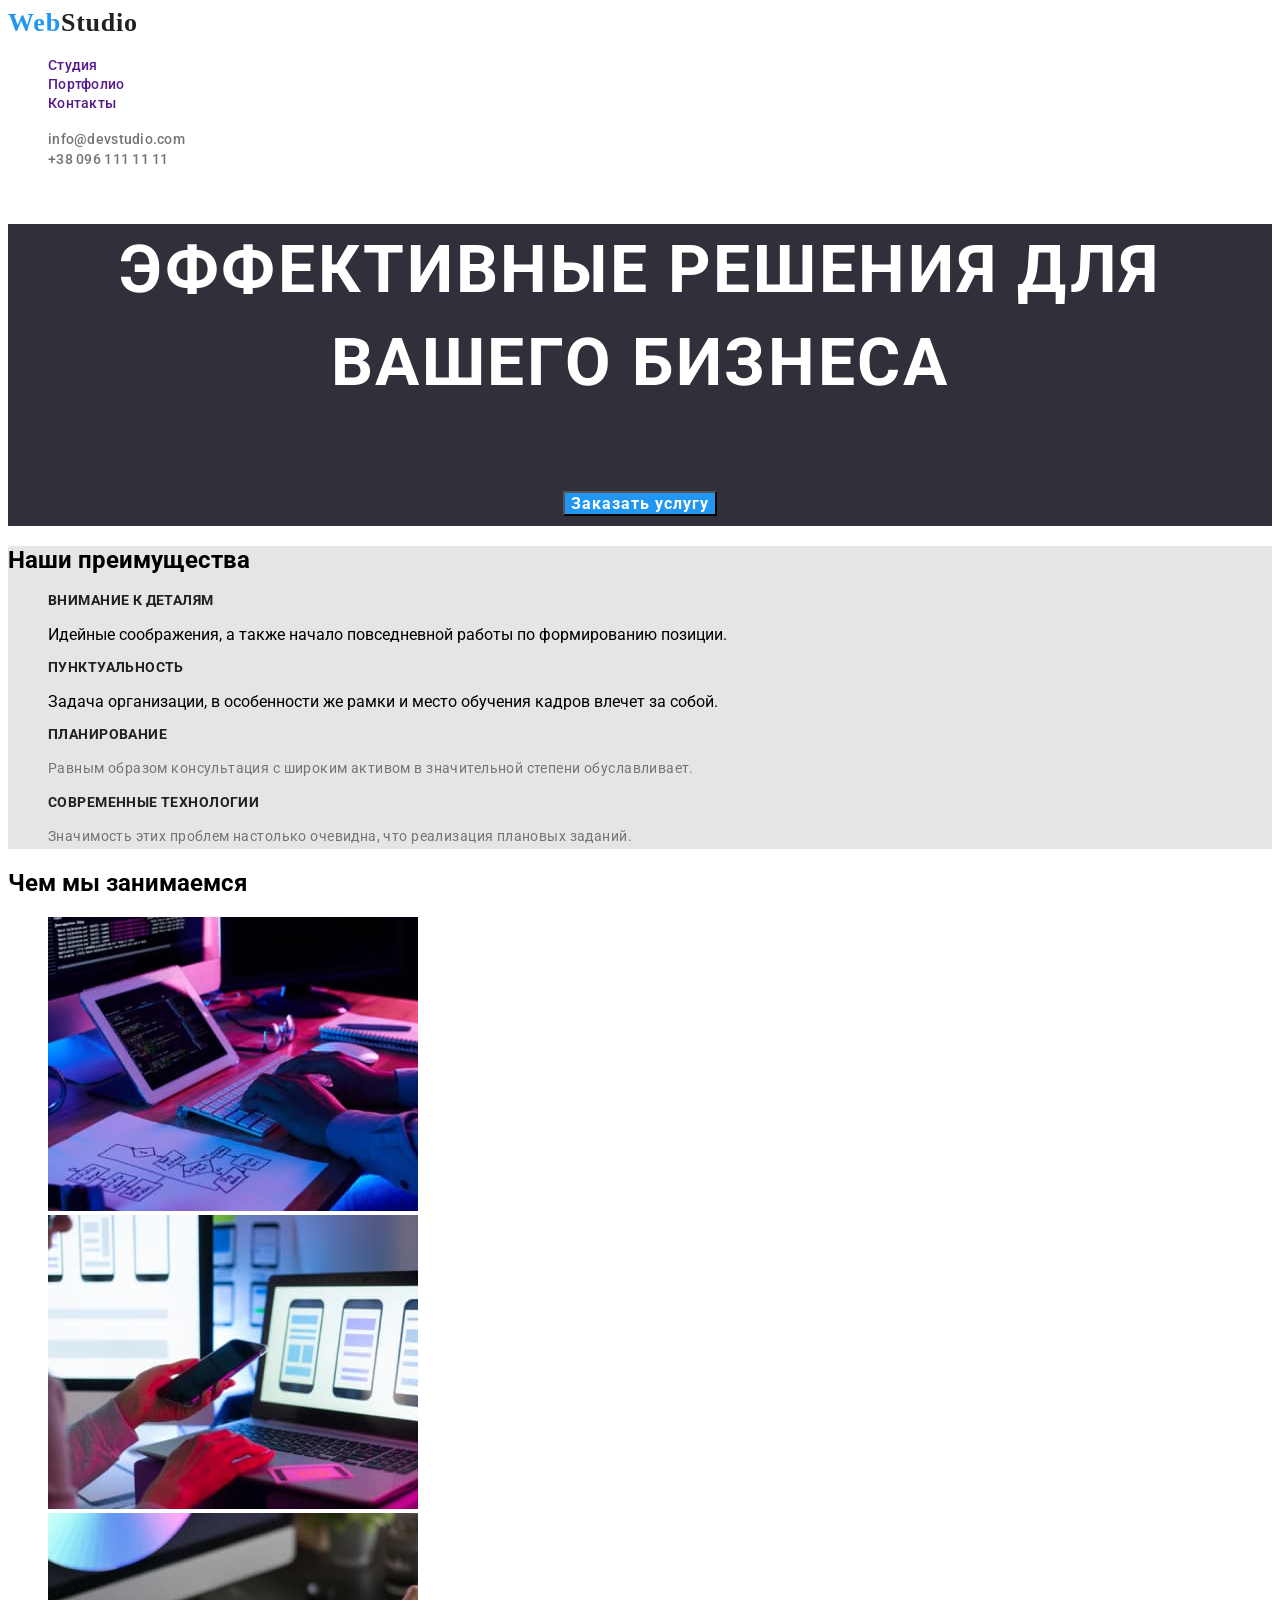
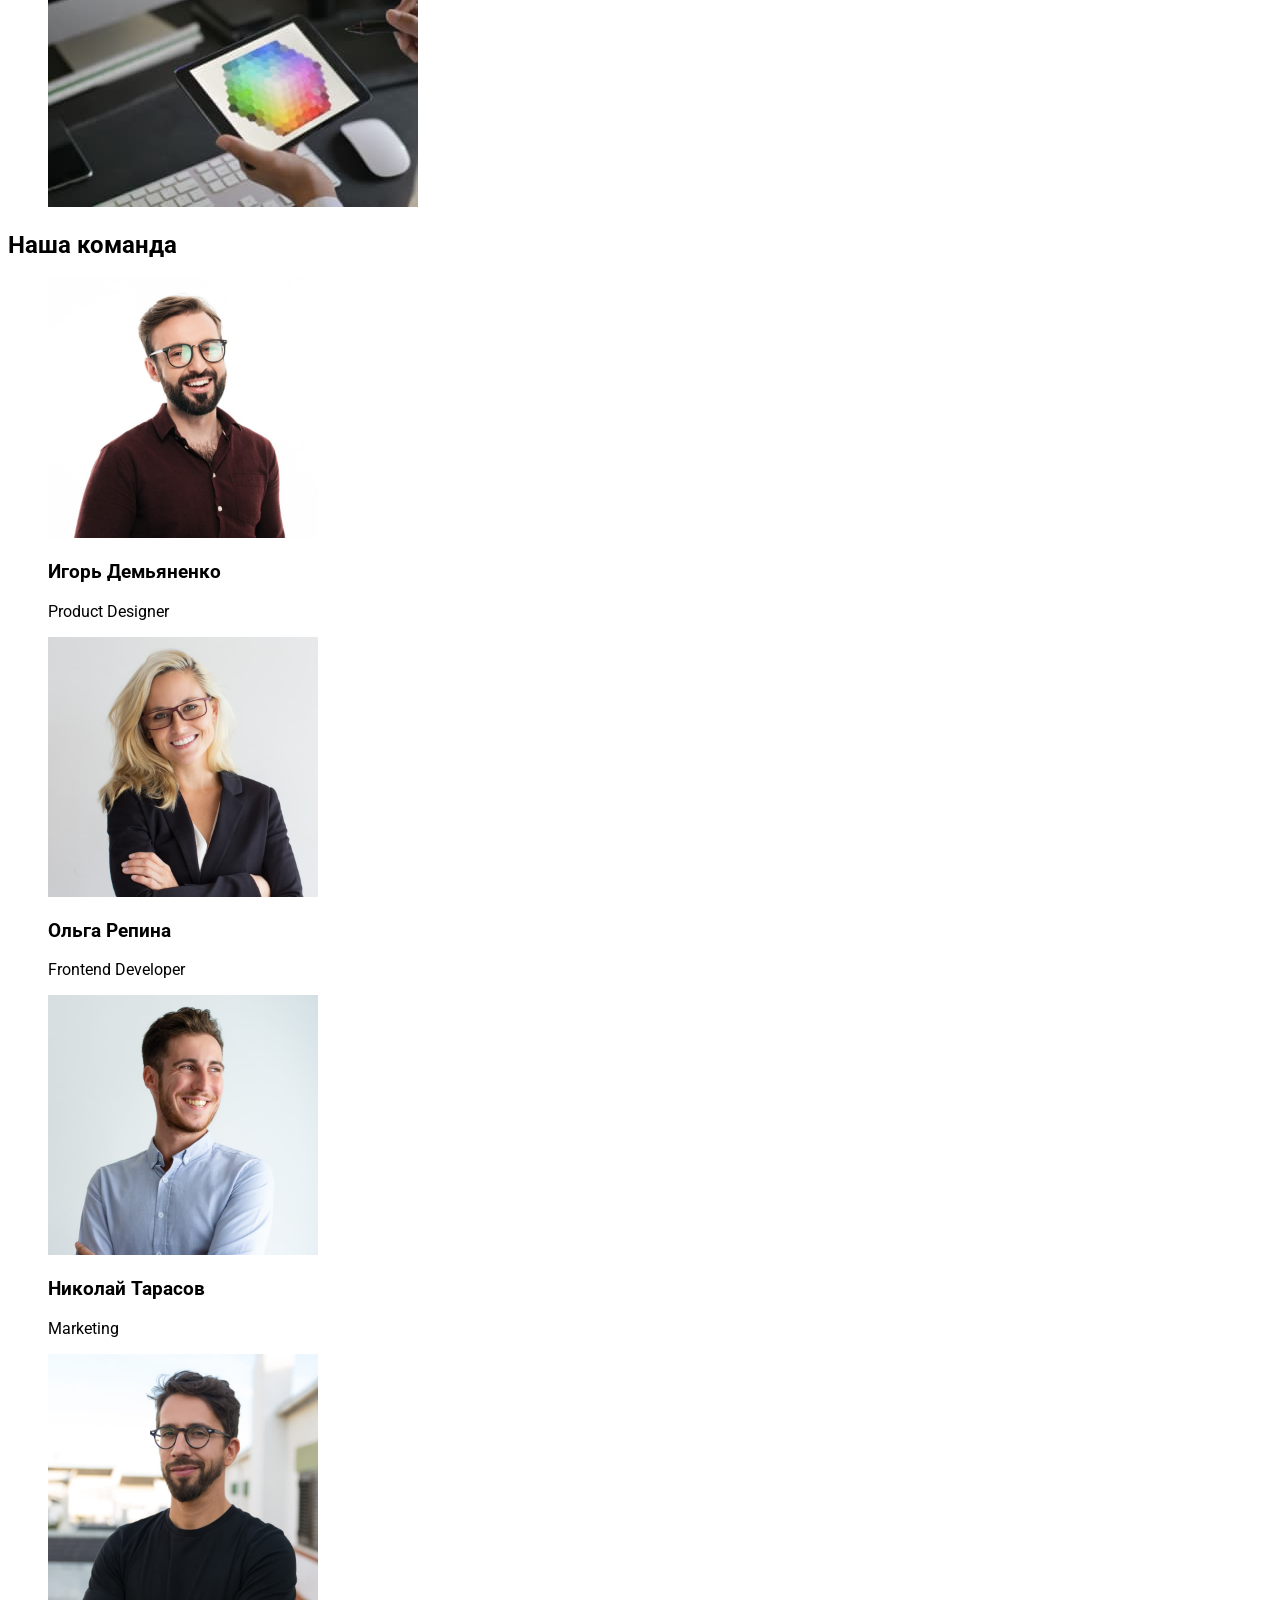
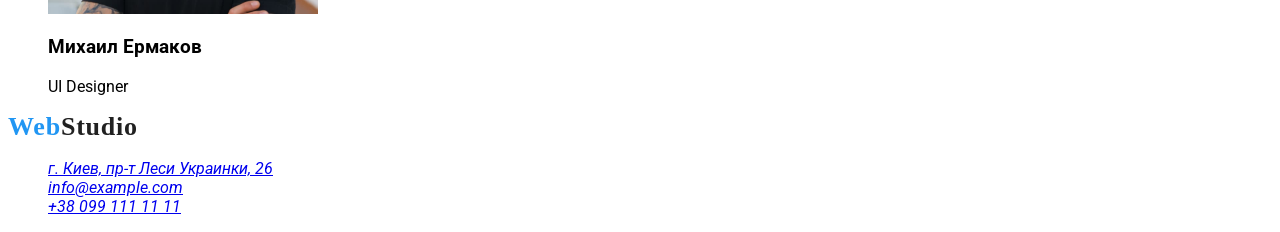
==== index.html @ 720c8f57 "html" ====
<!DOCTYPE html>
<html lang="ru">
  <head>
    <link rel="preconnect" href="https://fonts.googleapis.com">
    <link rel="preconnect" href="https://fonts.gstatic.com" crossorigin>
    <link href="https://fonts.googleapis.com/css2?family=Roboto:wght@400;500;700;900&display=swap" rel="stylesheet">
    <meta charset="UTF-8" />
    <meta http-equiv="X-UA-Compatible" content="IE=edge" />
    <meta name="viewport" content="width=device-width, initial-scale=1.0" />
    <title>Web Studio</title>
    <link
      rel="stylesheet"
      href="./css/styles.css
    "
    />
  </head>
  <body>
    <header class="header">
      <nav class="header-navigation">
        <a href="./index.html" class="logo link">Web<span class="studio">Studio </span></a>
        <ul class="header-list list">
          <li class="header-item"><a href="" class="header-link link">Студия</a></li>
          <li class="header-item"><a href="" class="header-link link">Портфолио</a></li>
          <li class="header-item"><a href="" class="header-link link">Контакты</a></li>
        </ul>
      </nav>
      <ul class="header-contact list">
        <li class="header-contact item"><a href="mailto:info@devstudio.com" class="hrader-contact link">info@devstudio.com</a></li>
        <li class="header-contact item"><a href="tel:+380961111111" class="hrader-contact link">+38 096 111 11 11</a></li>
      </ul>
    </header>
    <main>
      <!-- Герой -->
      <section class="hero ">
        <h1 class="hero-title">Эффективные решения для вашего бизнеса</h1>
        <button class="hero-btn" type="button">Заказать услугу</button>
      </section>
      <!-- Наші преваги -->
      <section class="feature">
        <h2 class="feature-title">Наши преимущества </h2>
        <ul class="feature list">
          <li class="feature-item link">
            <h3 class="feature-top-title">Внимание к деталям</h3>
            </p class="feature-text">
              Идейные соображения, а также начало повседневной работы по
              формированию позиции.
            </p>
          </li>
          <li class="feature-item link">
            <h3 class="feature-top-title">Пунктуальность</h3>
            </p class="feature-text">Задача организации, в особенности же рамки и место обучения кадров
            влечет за собой.</p>
          </li>
          <li class="feature-item link">
            <h3 class="feature-top-title">Планирование</h3>
            <p class="feature-text" >Равным образом консультация с широким активом в значительной степени
            обуславливает.</p>
          </li>
          <li class="feature-item link">
            <h3 class="feature-top-title">Современные технологии</h3>
            <p class="feature-text"> Значимость этих проблем настолько очевидна, что реализация плановых
            заданий.</p>
          </li>
        </ul>
      </section>
      <!-- Про нас -->
      <section class="about">
        <h2 class="about-title">Чем мы занимаемся</h2>
        <ul class="about-list list">
          <li class="about-item link">
            <img src="./img/img1.jpg" alt="photo1" width="370" height="294" />
          </li>
          <li class="about-item link">
            <img src="./img/img2.jpg" alt="photo2" width="370" height="294" />
          </li>
          <li class="about-item link">
            <img src="./img/img3.jpg" alt="photo3" width="370" height="294" />
          </li>
        </ul>
      </section>
      <!-- Наша команда -->
      <section class="team">
        <h2 class="team-title">Наша команда</h2>
        <ul class="team-list list">
          <li class="team-item link">
            <img class="team img" src="./img/Igor.jpg" alt="Игорь" width="270" height="260" />
            <h3 class="team-top-title" >Игорь Демьяненко</h3>
            <p class="team-text" lang="en">Product Designer</p>
          </li>
          <li class="team-item link">
            <img class="team img" src="./img/olga.jpg" alt="Ольга" width="270" height="260" />
            <h3 class="team-top-title" >Ольга Репина</h3>
            <p class="team-text" lang="en">Frontend Developer</p>
          </li>
          <li class="team-item link">
            <img class="team img" src="./img/nick.jpg" alt="Николай " width="270" height="260" />
            <h3 class="team-top-title" >Николай Тарасов</h3>
            <p class="team-text" lang="en">Marketing</p>
          </li>
          <li class="team-item link">
            <img class="team img" src="./img/michal.jpg" alt="Михаил" width="270" height="260" />
            <h3 class="team-top-title" >Михаил Ермаков</h3>
            <p class="team-text" lang="en">UI Designer</p>
          </li>
        </ul>
      </section>
    </main>
    <footer class="footer">
      <a href="" class="logo link">Web<span class="studio">Studio </span> </a>
      <address class="footer-address">
        <ul class="footer-address list">
          <li class="footer-address-item link">
            <a class="footer-link"
              href="https://goo.gl/maps/RfcwsnExLFUihrQw7"
              target="_blank"
              rel=" noopener noindex nofollow"
              >г. Киев, пр-т Леси Украинки, 26</a
            >
          </li>
          <li class="footer-address-item link"><a class="footer-link" href="mailto:info@example.com">info@example.com</a></li>
          <li class="footer-address-item link"><a class="footer-link" href="tel:+380991111111">+38 099 111 11 11</a></li>
        </ul>
      </address>
    </footer>
  </body>
</html>
---- css/styles.css ----
/* колір основного тексту #212121 */
/* колір другорядного тексту #757575 */
/* колір mail tel footer rgba(255, 255, 255, 0.6); */
/* заголовок hero та adress footer  #FFFFFF */
/* фон hero та footer #2F303A */
/* основний фон #E5E5E5 */
/* фон наша команда #F5F4FA */
/* акцент #2196F3 */

:root {
  --accent-color: #2196f3;
  --title-text-color: #212121;
  --primary-text-color: #757575;
  --text-footer-contact: rgba(255, 255, 255, 0.6);
  --background-hero-address: #2f303a;
  --backgraund-main: #e5e5e5;
  --backgraund-team: #f5f4fa;
}
body {
  font-family: "Roboto", Ubuntu, sans-serif;
}

.list {
  list-style: none;
}

.link {
  text-decoration: none;
}
.logo {
  font-family: "Raleway";
  font-style: normal;
  font-weight: 700;
  font-size: 26px;
  line-height: 1.19;
  letter-spacing: 0.03em;
  color: var(--accent-color);
}
.studio {
  color: var(--title-text-color);
}

.header-link {
  font-weight: 500;
  font-size: 14px;
  line-height: 1.3;
  letter-spacing: 0.02em;
  background-color: #ffffff;
}

.hrader-contact {
  font-weight: 500;
  font-size: 14px;
  line-height: 1.4;
  letter-spacing: 0.02em;
  color: var(--primary-text-color);
}
.header-link:hover,
:focus {
  color: var(--accent-color);
}
.hrader-contact :hover,
:focus {
  color: var(--accent-color);
}
.hero {
  font-weight: 900;
  font-size: 44px;
  line-height: 1.4;
  text-align: center;
  letter-spacing: 0.06em;
  text-transform: uppercase;

  color: #ffffff;
  background-color: var(--background-hero-address);
}

.hero-btn {
  background-color: var(--accent-color);
  font-family: inherit;
  font-weight: 700;
  font-size: 16px;
  ine-height: 1.9;
  align-items: center;
  text-align: center;
  letter-spacing: 0.06em;

  color: #ffffff;
}
.feature {
  background-color: var(--backgraund-main);
}
.feature-top-title {
  font-weight: 700;
  font-size: 14px;
  line-height: 1.14;
  letter-spacing: 0.03em;
  text-transform: uppercase;

  color: var(--title-text-color);
}
.feature-text {
  font-weight: 400;
  font-size: 14px;
  line-height: 1.7;
  letter-spacing: 0.03em;

  color: var(--primary-text-color);
}
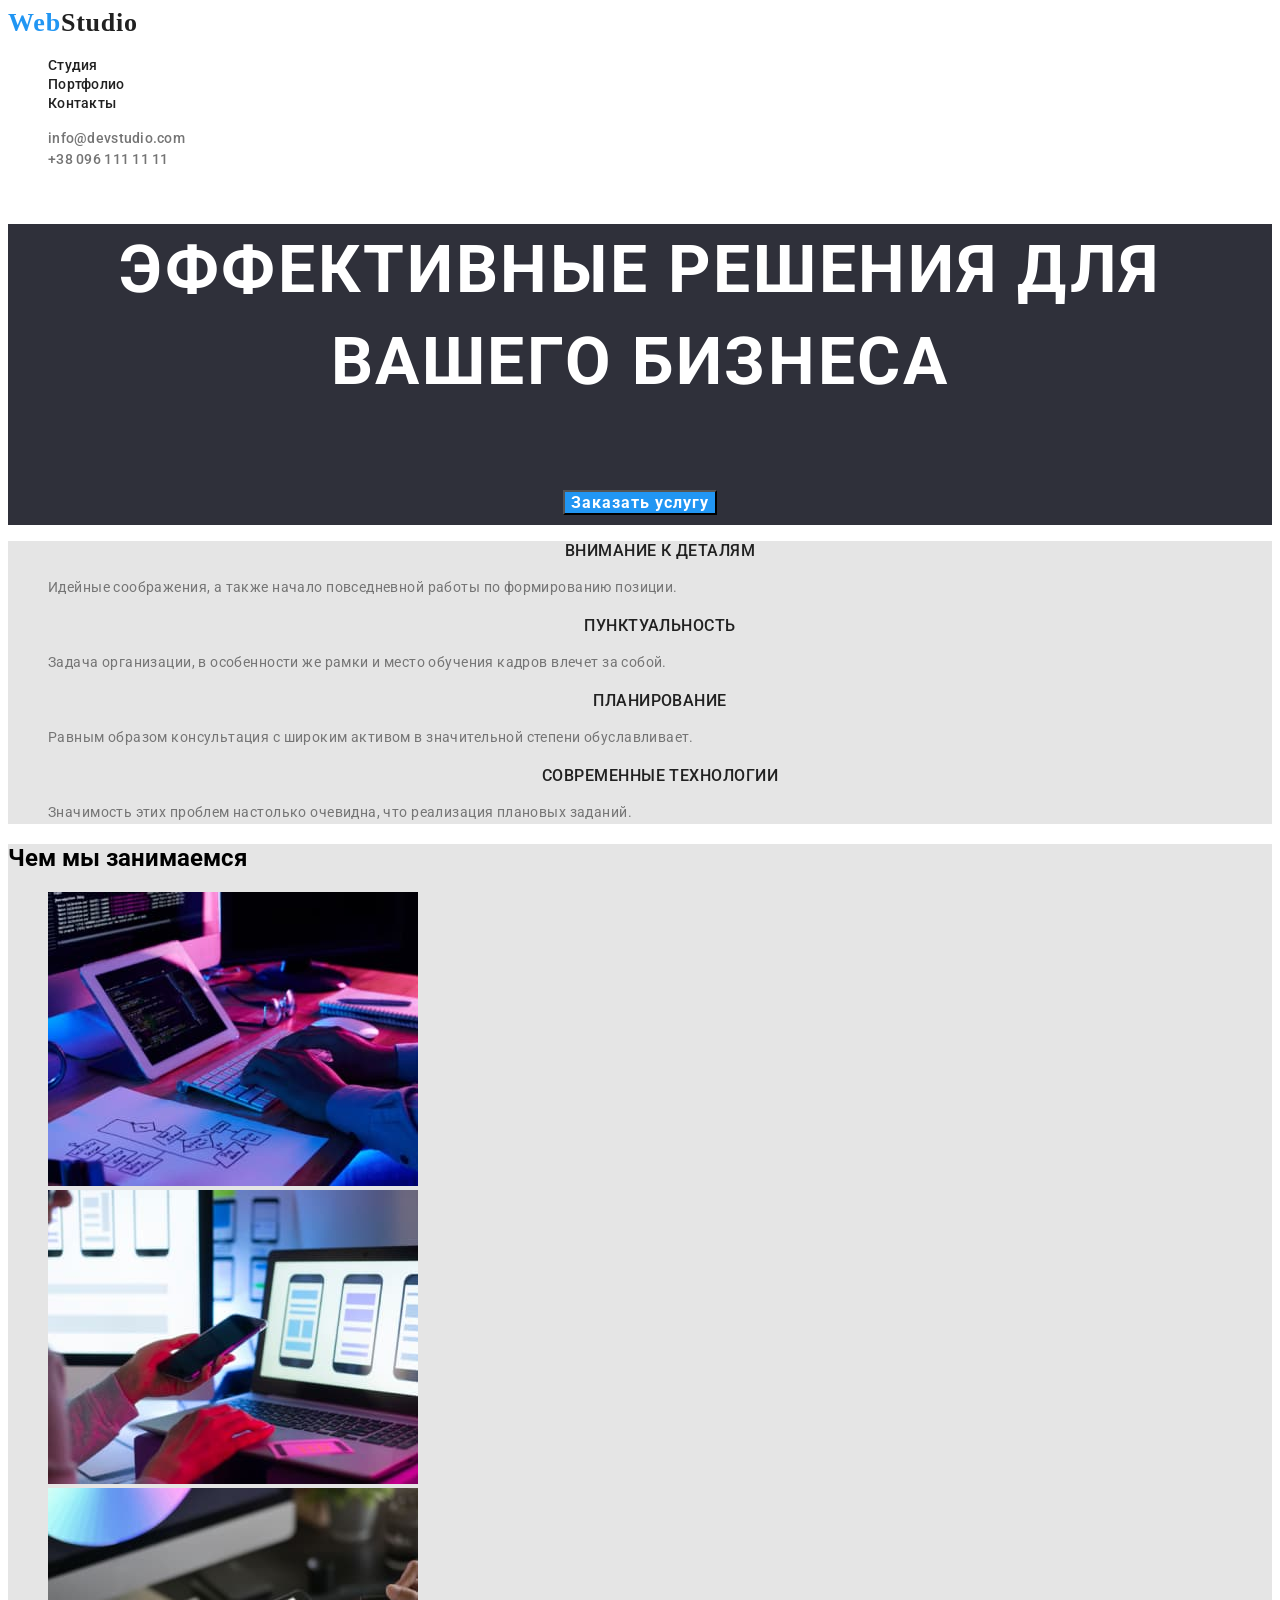
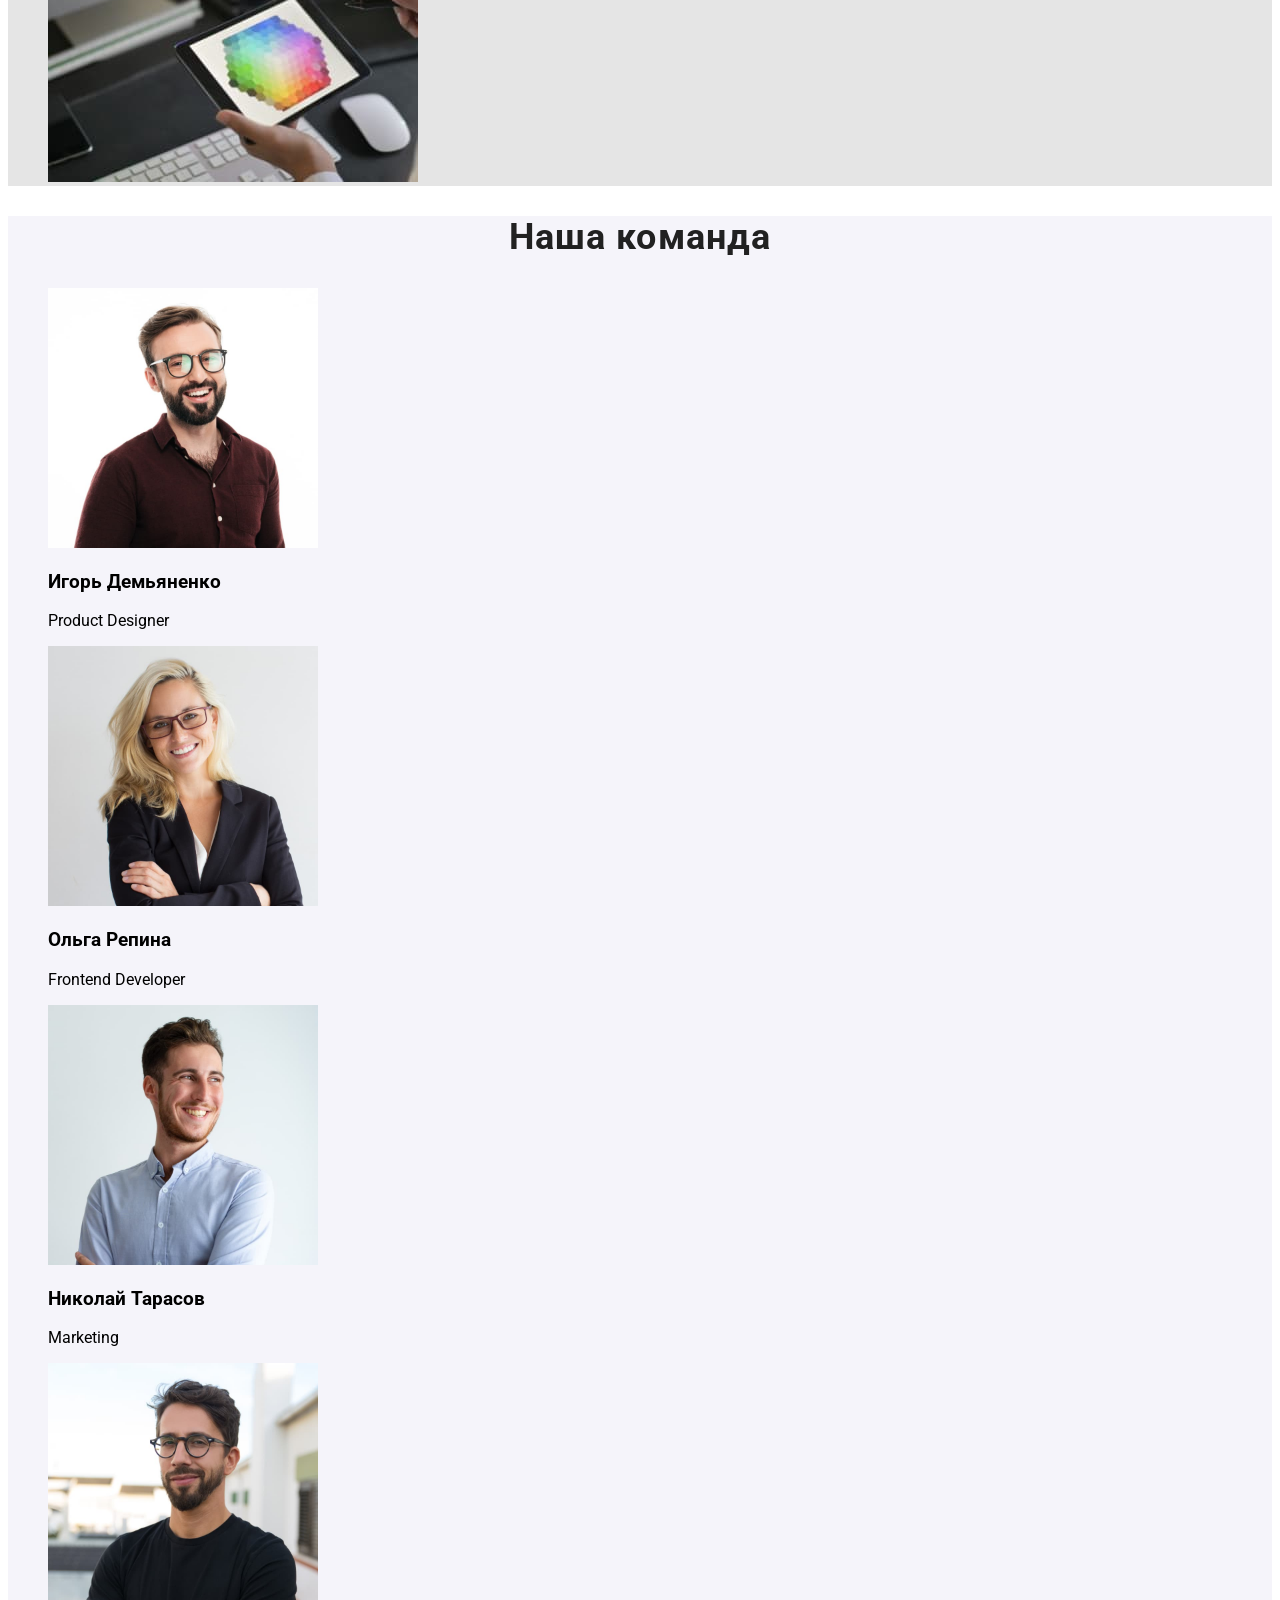
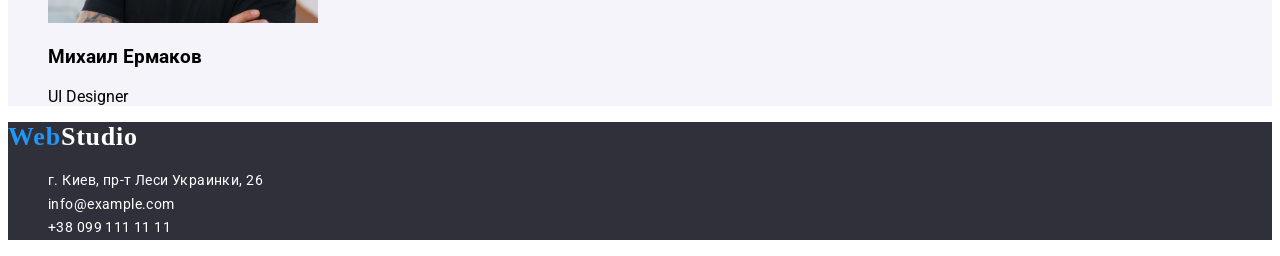
==== commit 34d0d947: "class" ====
--- a/index.html
+++ b/index.html
@@ -1,9 +1,12 @@
 <!DOCTYPE html>
 <html lang="ru">
   <head>
-    <link rel="preconnect" href="https://fonts.googleapis.com">
-    <link rel="preconnect" href="https://fonts.gstatic.com" crossorigin>
-    <link href="https://fonts.googleapis.com/css2?family=Roboto:wght@400;500;700;900&display=swap" rel="stylesheet">
+    <link rel="preconnect" href="https://fonts.googleapis.com" />
+    <link rel="preconnect" href="https://fonts.gstatic.com" crossorigin />
+    <link
+      href="https://fonts.googleapis.com/css2?family=Roboto:wght@400;500;700;900&display=swap"
+      rel="stylesheet"
+    />
     <meta charset="UTF-8" />
     <meta http-equiv="X-UA-Compatible" content="IE=edge" />
     <meta name="viewport" content="width=device-width, initial-scale=1.0" />
@@ -17,49 +20,71 @@
   <body>
     <header class="header">
       <nav class="header-navigation">
-        <a href="./index.html" class="logo link">Web<span class="studio">Studio </span></a>
+        <a href="./index.html" class="logo link"
+          >Web<span class="studio">Studio </span></a
+        >
         <ul class="header-list list">
-          <li class="header-item"><a href="" class="header-link link">Студия</a></li>
-          <li class="header-item"><a href="" class="header-link link">Портфолио</a></li>
-          <li class="header-item"><a href="" class="header-link link">Контакты</a></li>
+          <li class="header-item">
+            <a href="" class="header-link link">Студия</a>
+          </li>
+          <li class="header-item">
+            <a href="" class="header-link link">Портфолио</a>
+          </li>
+          <li class="header-item">
+            <a href="" class="header-link link">Контакты</a>
+          </li>
         </ul>
       </nav>
       <ul class="header-contact list">
-        <li class="header-contact item"><a href="mailto:info@devstudio.com" class="hrader-contact link">info@devstudio.com</a></li>
-        <li class="header-contact item"><a href="tel:+380961111111" class="hrader-contact link">+38 096 111 11 11</a></li>
+        <li class="header-contact item">
+          <a href="mailto:info@devstudio.com" class="hrader-contact link"
+            >info@devstudio.com</a
+          >
+        </li>
+        <li class="header-contact item">
+          <a href="tel:+380961111111" class="hrader-contact link"
+            >+38 096 111 11 11</a
+          >
+        </li>
       </ul>
     </header>
     <main>
       <!-- Герой -->
-      <section class="hero ">
+      <section class="hero">
         <h1 class="hero-title">Эффективные решения для вашего бизнеса</h1>
         <button class="hero-btn" type="button">Заказать услугу</button>
       </section>
       <!-- Наші преваги -->
       <section class="feature">
-        <h2 class="feature-title">Наши преимущества </h2>
+        <h2 class="visually-hidden">Наши преимущества</h2>
         <ul class="feature list">
           <li class="feature-item link">
             <h3 class="feature-top-title">Внимание к деталям</h3>
-            </p class="feature-text">
+            <p class="feature-text">
               Идейные соображения, а также начало повседневной работы по
               формированию позиции.
             </p>
           </li>
           <li class="feature-item link">
             <h3 class="feature-top-title">Пунктуальность</h3>
-            </p class="feature-text">Задача организации, в особенности же рамки и место обучения кадров
-            влечет за собой.</p>
+            <p class="feature-text">
+              Задача организации, в особенности же рамки и место обучения кадров
+              влечет за собой.
+            </p>
           </li>
           <li class="feature-item link">
             <h3 class="feature-top-title">Планирование</h3>
-            <p class="feature-text" >Равным образом консультация с широким активом в значительной степени
-            обуславливает.</p>
+            <p class="feature-text">
+              Равным образом консультация с широким активом в значительной
+              степени обуславливает.
+            </p>
           </li>
           <li class="feature-item link">
             <h3 class="feature-top-title">Современные технологии</h3>
-            <p class="feature-text"> Значимость этих проблем настолько очевидна, что реализация плановых
-            заданий.</p>
+            <p class="feature-text">
+              Значимость этих проблем настолько очевидна, что реализация
+              плановых заданий.
+            </p>
           </li>
         </ul>
       </section>
@@ -83,42 +108,77 @@
         <h2 class="team-title">Наша команда</h2>
         <ul class="team-list list">
           <li class="team-item link">
-            <img class="team img" src="./img/Igor.jpg" alt="Игорь" width="270" height="260" />
-            <h3 class="team-top-title" >Игорь Демьяненко</h3>
+            <img
+              class="team img"
+              src="./img/Igor.jpg"
+              alt="Игорь"
+              width="270"
+              height="260"
+            />
+            <h3 class="team-top-title">Игорь Демьяненко</h3>
             <p class="team-text" lang="en">Product Designer</p>
           </li>
           <li class="team-item link">
-            <img class="team img" src="./img/olga.jpg" alt="Ольга" width="270" height="260" />
-            <h3 class="team-top-title" >Ольга Репина</h3>
+            <img
+              class="team img"
+              src="./img/olga.jpg"
+              alt="Ольга"
+              width="270"
+              height="260"
+            />
+            <h3 class="team-top-title">Ольга Репина</h3>
             <p class="team-text" lang="en">Frontend Developer</p>
           </li>
           <li class="team-item link">
-            <img class="team img" src="./img/nick.jpg" alt="Николай " width="270" height="260" />
-            <h3 class="team-top-title" >Николай Тарасов</h3>
+            <img
+              class="team img"
+              src="./img/nick.jpg"
+              alt="Николай "
+              width="270"
+              height="260"
+            />
+            <h3 class="team-top-title">Николай Тарасов</h3>
             <p class="team-text" lang="en">Marketing</p>
           </li>
           <li class="team-item link">
-            <img class="team img" src="./img/michal.jpg" alt="Михаил" width="270" height="260" />
-            <h3 class="team-top-title" >Михаил Ермаков</h3>
+            <img
+              class="team img"
+              src="./img/michal.jpg"
+              alt="Михаил"
+              width="270"
+              height="260"
+            />
+            <h3 class="team-top-title">Михаил Ермаков</h3>
             <p class="team-text" lang="en">UI Designer</p>
           </li>
         </ul>
       </section>
     </main>
     <footer class="footer">
-      <a href="" class="logo link">Web<span class="studio">Studio </span> </a>
+      <a href="" class="logo link"
+        >Web<span class="studio-footer">Studio </span>
+      </a>
       <address class="footer-address">
         <ul class="footer-address list">
           <li class="footer-address-item link">
-            <a class="footer-link"
+            <a
+              class="footer-link link"
               href="https://goo.gl/maps/RfcwsnExLFUihrQw7"
               target="_blank"
               rel=" noopener noindex nofollow"
               >г. Киев, пр-т Леси Украинки, 26</a
             >
           </li>
-          <li class="footer-address-item link"><a class="footer-link" href="mailto:info@example.com">info@example.com</a></li>
-          <li class="footer-address-item link"><a class="footer-link" href="tel:+380991111111">+38 099 111 11 11</a></li>
+          <li class="footer-address-item">
+            <a class="footer-link link" href="mailto:info@example.com"
+              >info@example.com</a
+            >
+          </li>
+          <li class="footer-address-item">
+            <a class="footer-link link" href="tel:+380991111111"
+              >+38 099 111 11 11</a
+            >
+          </li>
         </ul>
       </address>
     </footer>
--- a/css/styles.css
+++ b/css/styles.css
@@ -39,6 +39,18 @@
 .studio {
   color: var(--title-text-color);
 }
+.visually-hidden {
+  position: absolute;
+  white-space: nowrap;
+  width: 1px;
+  height: 1px;
+  overflow: hidden;
+  border: 0;
+  padding: 0;
+  clip: rect(0 0 0 0);
+  clip-path: inset(50%);
+  margin: -1px;
+}
 
 .header-link {
   font-weight: 500;
@@ -58,6 +70,14 @@
 .header-link:hover,
 :focus {
   color: var(--accent-color);
+}
+.header-link {
+  font-weight: 500;
+  font-size: 14px;
+  line-height: 1.14;
+  letter-spacing: 0.02em;
+
+  color: var(--title-text-color);
 }
 .hrader-contact :hover,
 :focus {
@@ -107,3 +127,71 @@
 
   color: var(--primary-text-color);
 }
+.about {
+  background-color: var(--backgraund-main);
+}
+.team {
+  background-color: var(--backgraund-team);
+}
+.team-title {
+  font-size: 36px;
+  line-height: 1.17;
+  text-align: center;
+  letter-spacing: 0.03em;
+
+  color: var(--title-text-color);
+}
+.feature-top-title {
+  font-family: "Roboto";
+  font-style: normal;
+  font-weight: 500;
+  font-size: 16px;
+  line-height: 1.19;
+
+  text-align: center;
+  letter-spacing: 0.03em;
+
+  color: var(--title-text-color);
+}
+.team.text {
+  font-weight: 400;
+  font-size: 16px;
+  line-height: 1.19;
+
+  text-align: center;
+  letter-spacing: 0.03em;
+
+  color: var(--primary-text-color);
+}
+.footer {
+  background-color: var(--background-hero-address);
+}
+
+.studio-footer {
+  color: #ffffff;
+}
+.footer-link {
+  font-family: "Roboto";
+  font-weight: 400;
+  font-size: 14px;
+  line-height: 1.7;
+
+  letter-spacing: 0.03em;
+  color: #ffffff;
+}
+
+.footer-link :hover,
+:focus {
+  color: var(--accent-color);
+}
+.footer-address-item {
+  font-family: "Roboto";
+  font-style: normal;
+  font-weight: 400;
+  font-size: 14px;
+  line-height: 1.7;
+
+  letter-spacing: 0.03em;
+
+  color: var(--text-footer-contact);
+}
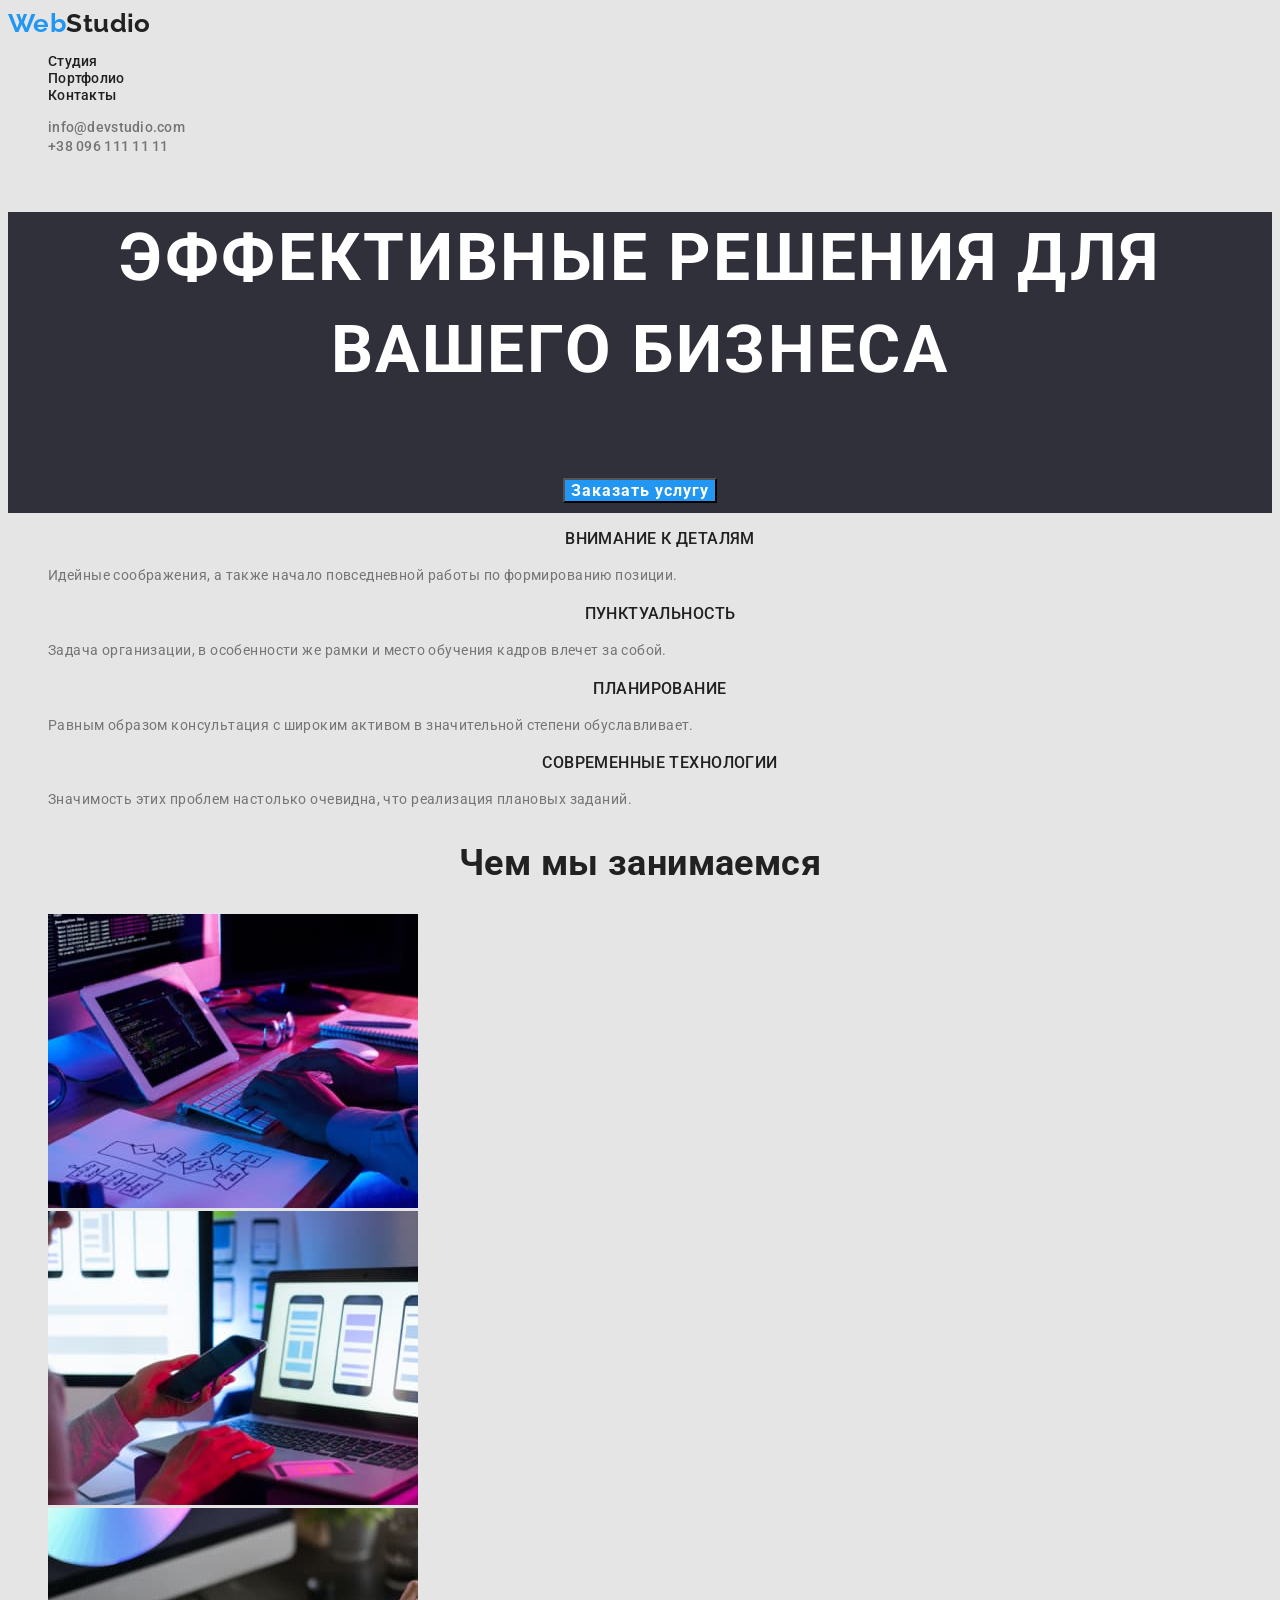
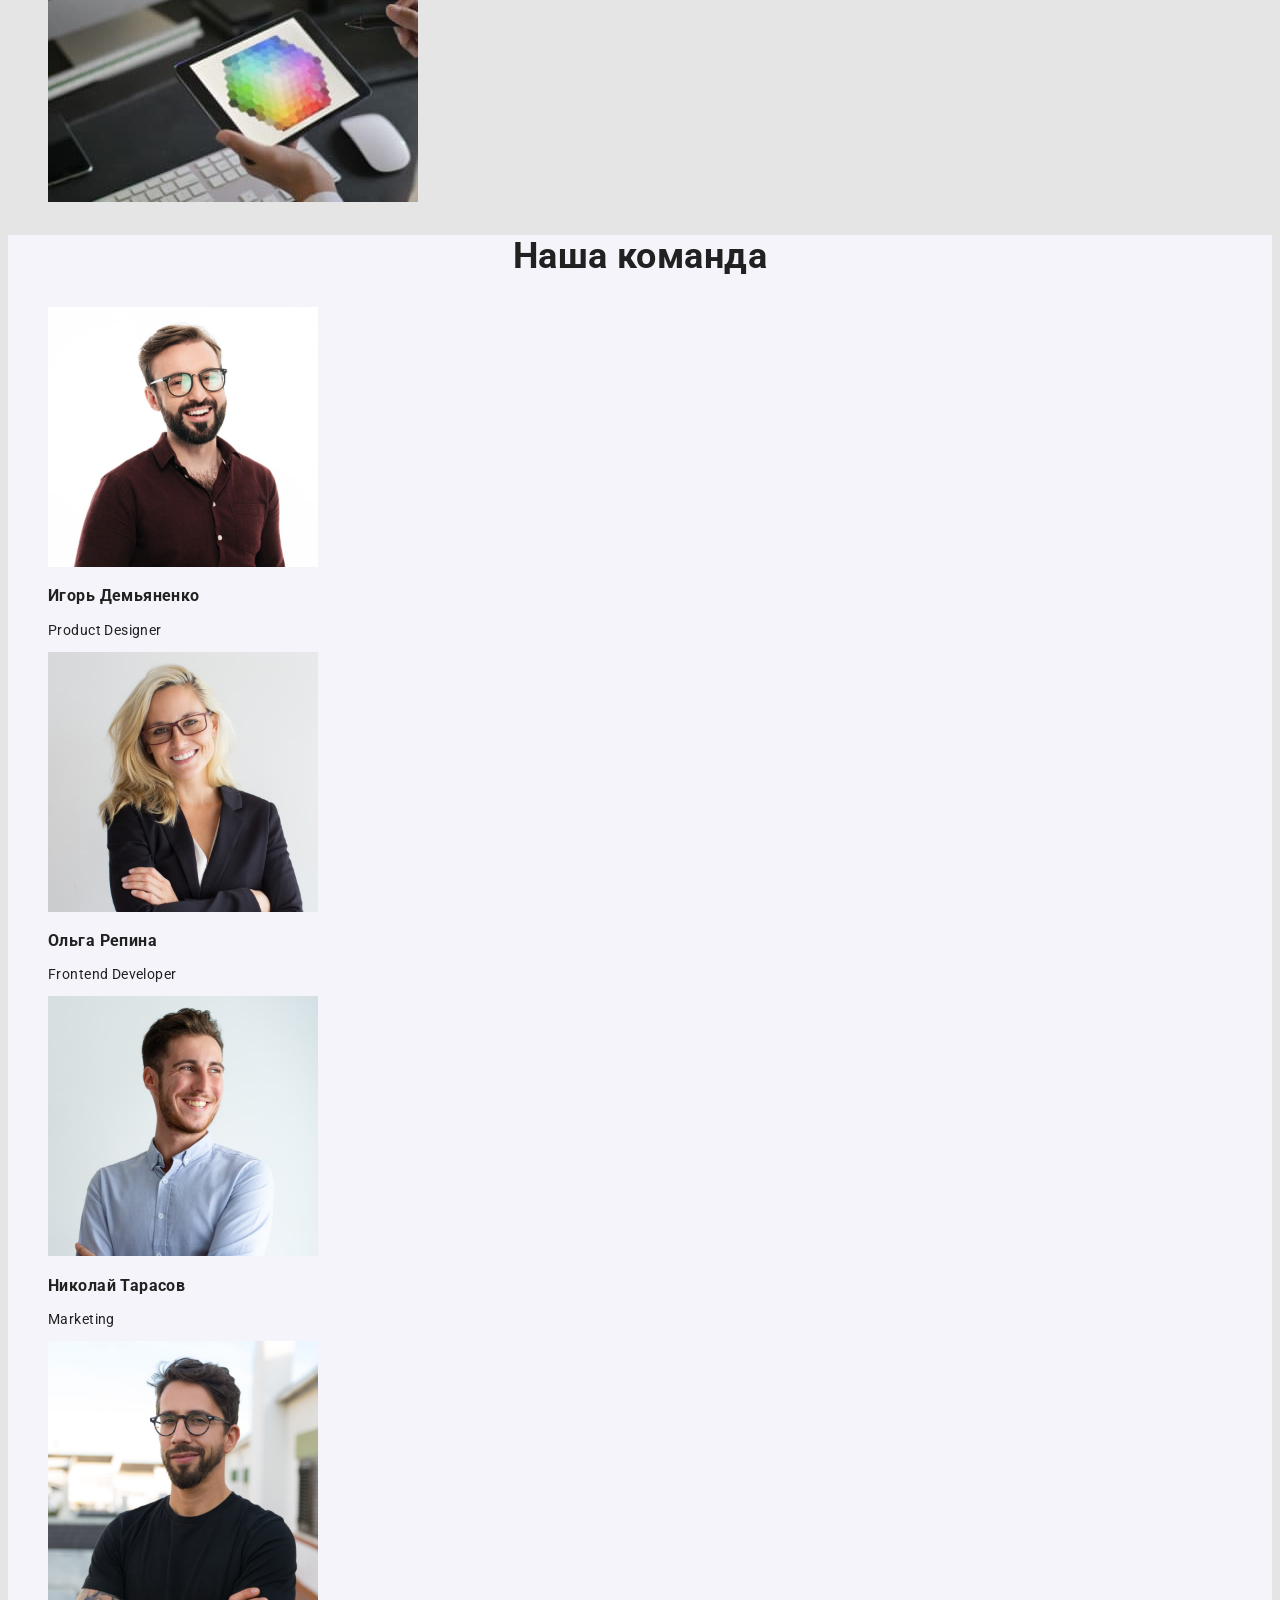
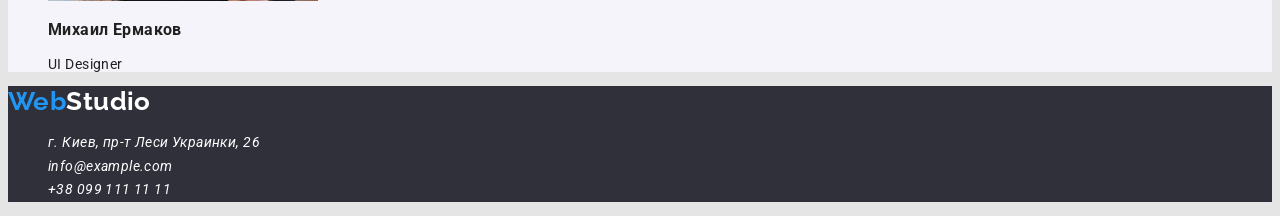
==== commit 8d8ddd17: "html" ====
--- a/index.html
+++ b/index.html
@@ -3,8 +3,10 @@
   <head>
     <link rel="preconnect" href="https://fonts.googleapis.com" />
     <link rel="preconnect" href="https://fonts.gstatic.com" crossorigin />
+    <link rel="preconnect" href="https://fonts.googleapis.com" />
+    <link rel="preconnect" href="https://fonts.gstatic.com" crossorigin />
     <link
-      href="https://fonts.googleapis.com/css2?family=Roboto:wght@400;500;700;900&display=swap"
+      href="https://fonts.googleapis.com/css2?family=Raleway:wght@700&family=Roboto:wght@400;500;700;900&display=swap"
       rel="stylesheet"
     />
     <meta charset="UTF-8" />
@@ -28,7 +30,7 @@
             <a href="" class="header-link link">Студия</a>
           </li>
           <li class="header-item">
-            <a href="" class="header-link link">Портфолио</a>
+            <a href="./portfolio.html" class="header-link link">Портфолио</a>
           </li>
           <li class="header-item">
             <a href="" class="header-link link">Контакты</a>
--- a/css/styles.css
+++ b/css/styles.css
@@ -18,6 +18,10 @@
 }
 body {
   font-family: "Roboto", Ubuntu, sans-serif;
+  font-size: 14px;
+  letter-spacing: 0.03em;
+  color: var(--title-text-color);
+  background-color: var(--backgraund-main);
 }
 
 .list {
@@ -33,7 +37,6 @@
   font-weight: 700;
   font-size: 26px;
   line-height: 1.19;
-  letter-spacing: 0.03em;
   color: var(--accent-color);
 }
 .studio {
@@ -53,16 +56,14 @@
 }
 
 .header-link {
-  font-weight: 500;
   font-size: 14px;
+  font-weight: 500;
   line-height: 1.3;
   letter-spacing: 0.02em;
-  background-color: #ffffff;
 }
 
 .hrader-contact {
   font-weight: 500;
-  font-size: 14px;
   line-height: 1.4;
   letter-spacing: 0.02em;
   color: var(--primary-text-color);
@@ -73,7 +74,6 @@
 }
 .header-link {
   font-weight: 500;
-  font-size: 14px;
   line-height: 1.14;
   letter-spacing: 0.02em;
 
@@ -112,23 +112,23 @@
 }
 .feature-top-title {
   font-weight: 700;
-  font-size: 14px;
   line-height: 1.14;
-  letter-spacing: 0.03em;
   text-transform: uppercase;
-
   color: var(--title-text-color);
 }
 .feature-text {
-  font-weight: 400;
-  font-size: 14px;
   line-height: 1.7;
-  letter-spacing: 0.03em;
 
   color: var(--primary-text-color);
 }
 .about {
   background-color: var(--backgraund-main);
+}
+.about-title {
+  font-weight: 700;
+  font-size: 36px;
+  line-height: 42px;
+  text-align: center;
 }
 .team {
   background-color: var(--backgraund-team);
@@ -137,29 +137,23 @@
   font-size: 36px;
   line-height: 1.17;
   text-align: center;
-  letter-spacing: 0.03em;
 
   color: var(--title-text-color);
 }
 .feature-top-title {
-  font-family: "Roboto";
-  font-style: normal;
   font-weight: 500;
   font-size: 16px;
   line-height: 1.19;
 
   text-align: center;
-  letter-spacing: 0.03em;
 
   color: var(--title-text-color);
 }
 .team.text {
-  font-weight: 400;
   font-size: 16px;
   line-height: 1.19;
 
   text-align: center;
-  letter-spacing: 0.03em;
 
   color: var(--primary-text-color);
 }
@@ -171,27 +165,55 @@
   color: #ffffff;
 }
 .footer-link {
+  line-height: 1.7;
+
+  letter-spacing: 0.03em;
+  color: #ffffff;
+}
+
+.footer-link :hover,
+:focus {
+  color: var(--accent-color);
+}
+.footer-address-item {
+  line-height: 1.7;
+
+  color: var(--text-footer-contact);
+}
+/* Портфоліо */
+.portfolio {
+  background-color: var(--backgraund-main);
+}
+.button {
   font-family: "Roboto";
-  font-weight: 400;
-  font-size: 14px;
-  line-height: 1.7;
-
-  letter-spacing: 0.03em;
-  color: #ffffff;
-}
-
-.footer-link :hover,
-:focus {
-  color: var(--accent-color);
-}
-.footer-address-item {
-  font-family: "Roboto";
-  font-style: normal;
-  font-weight: 400;
-  font-size: 14px;
-  line-height: 1.7;
-
-  letter-spacing: 0.03em;
-
-  color: var(--text-footer-contact);
-}
+  font-weight: 500;
+  font-size: 16px;
+  line-height: 1.6;
+  text-align: center;
+  letter-spacing: 0.03em;
+  background-color: var(--backgraund-team);
+
+  color: #212121;
+}
+
+.portfolio-item .link:hover,
+:focus {
+  background-color: var(--accent-color);
+  color: #ffffff;
+}
+.portfolio-title {
+  font-weight: 700;
+  font-size: 18px;
+  line-height: 2;
+
+  letter-spacing: 0.06em;
+  color: var(--title-text-color);
+}
+.portfolio-text {
+  font-size: 16px;
+  line-height: 1.9;
+
+  letter-spacing: 0.03em;
+
+  color: var(--primary-text-color);
+}
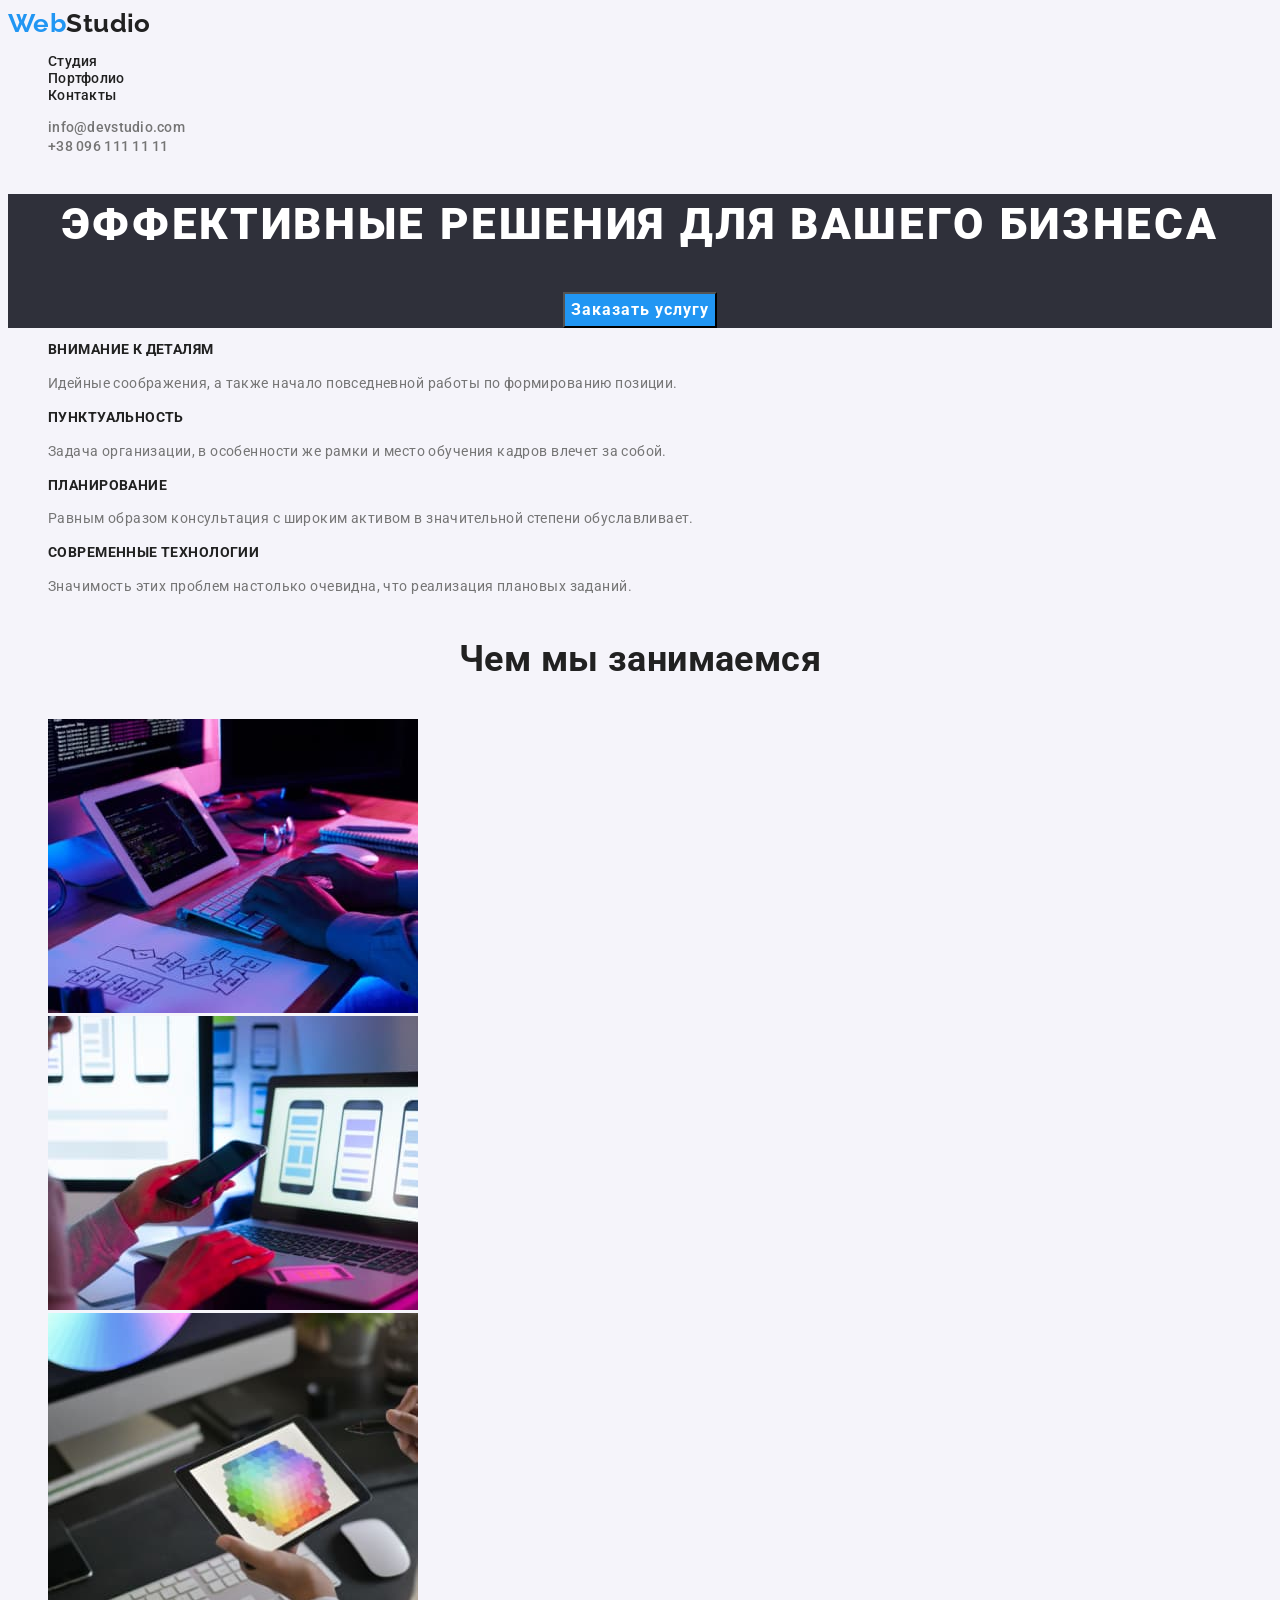
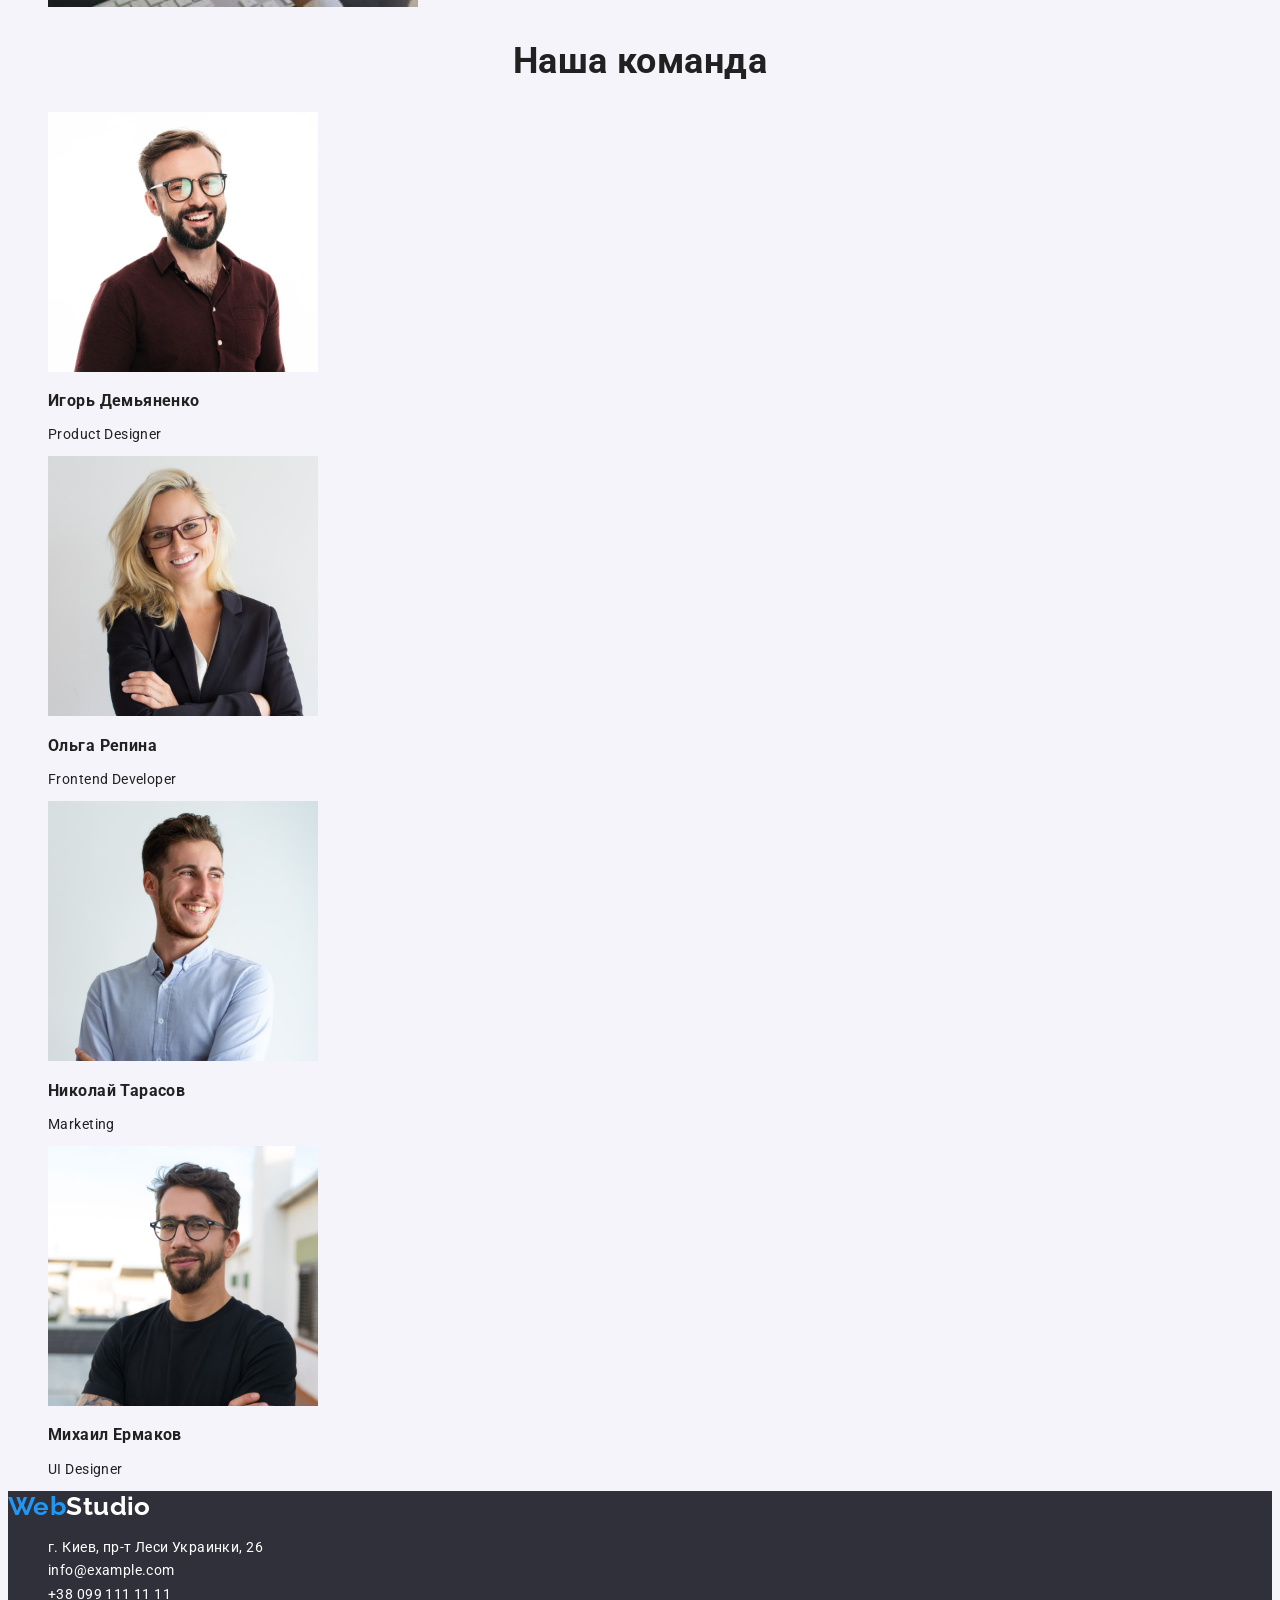
==== commit 79982f18: "HTML" ====
--- a/index.html
+++ b/index.html
@@ -1,24 +1,19 @@
 <!DOCTYPE html>
 <html lang="ru">
   <head>
-    <link rel="preconnect" href="https://fonts.googleapis.com" />
-    <link rel="preconnect" href="https://fonts.gstatic.com" crossorigin />
+    <meta charset="UTF-8" />
+    <meta http-equiv="X-UA-Compatible" content="IE=edge" />
+    <meta name="viewport" content="width=device-width, initial-scale=1.0" />
+    <link rel="stylesheet" href="./css/styles.css" />
     <link rel="preconnect" href="https://fonts.googleapis.com" />
     <link rel="preconnect" href="https://fonts.gstatic.com" crossorigin />
     <link
       href="https://fonts.googleapis.com/css2?family=Raleway:wght@700&family=Roboto:wght@400;500;700;900&display=swap"
       rel="stylesheet"
     />
-    <meta charset="UTF-8" />
-    <meta http-equiv="X-UA-Compatible" content="IE=edge" />
-    <meta name="viewport" content="width=device-width, initial-scale=1.0" />
     <title>Web Studio</title>
-    <link
-      rel="stylesheet"
-      href="./css/styles.css
-    "
-    />
   </head>
+
   <body>
     <header class="header">
       <nav class="header-navigation">
@@ -27,7 +22,7 @@
         >
         <ul class="header-list list">
           <li class="header-item">
-            <a href="" class="header-link link">Студия</a>
+            <a class="header-link link current" href="./index.html">Студия</a>
           </li>
           <li class="header-item">
             <a href="./portfolio.html" class="header-link link">Портфолио</a>
--- a/css/styles.css
+++ b/css/styles.css
@@ -15,13 +15,14 @@
   --background-hero-address: #2f303a;
   --backgraund-main: #e5e5e5;
   --backgraund-team: #f5f4fa;
+  --white-text-color: #ffffff;
 }
 body {
   font-family: "Roboto", Ubuntu, sans-serif;
   font-size: 14px;
   letter-spacing: 0.03em;
   color: var(--title-text-color);
-  background-color: var(--backgraund-main);
+  background-color: var(--backgraund-team);
 }
 
 .list {
@@ -56,12 +57,13 @@
 }
 
 .header-link {
-  font-size: 14px;
   font-weight: 500;
   line-height: 1.3;
   letter-spacing: 0.02em;
 }
-
+.header-link .link.current {
+  color: var(--accent-color);
+}
 .hrader-contact {
   font-weight: 500;
   line-height: 1.4;
@@ -69,7 +71,7 @@
   color: var(--primary-text-color);
 }
 .header-link:hover,
-:focus {
+.header-link:focus {
   color: var(--accent-color);
 }
 .header-link {
@@ -80,75 +82,70 @@
   color: var(--title-text-color);
 }
 .hrader-contact :hover,
-:focus {
+.hrader-contact:focus {
   color: var(--accent-color);
 }
 .hero {
+  align-items: center;
+  text-align: center;
+  background-color: var(--background-hero-address);
+}
+.hero-title {
   font-weight: 900;
   font-size: 44px;
   line-height: 1.4;
   text-align: center;
   letter-spacing: 0.06em;
   text-transform: uppercase;
-
-  color: #ffffff;
-  background-color: var(--background-hero-address);
-}
-
+  color: var(--white-text-color);
+}
 .hero-btn {
   background-color: var(--accent-color);
   font-family: inherit;
   font-weight: 700;
   font-size: 16px;
-  ine-height: 1.9;
+  line-height: 1.9;
   align-items: center;
   text-align: center;
   letter-spacing: 0.06em;
 
-  color: #ffffff;
-}
-.feature {
-  background-color: var(--backgraund-main);
-}
+  color: var(--white-text-color);
+}
+
 .feature-top-title {
   font-weight: 700;
+  font-size: 14px;
   line-height: 1.14;
   text-transform: uppercase;
   color: var(--title-text-color);
 }
+
 .feature-text {
   line-height: 1.7;
-
   color: var(--primary-text-color);
 }
 .about {
-  background-color: var(--backgraund-main);
+  background-color: var(--backgraund-team);
 }
 .about-title {
   font-weight: 700;
   font-size: 36px;
-  line-height: 42px;
-  text-align: center;
+  line-height: 1.67;
+  text-align: center;
+  color: var(--title-text-color);
 }
 .team {
   background-color: var(--backgraund-team);
 }
 .team-title {
+  font-weight: 700;
   font-size: 36px;
   line-height: 1.17;
   text-align: center;
 
   color: var(--title-text-color);
 }
-.feature-top-title {
-  font-weight: 500;
-  font-size: 16px;
-  line-height: 1.19;
-
-  text-align: center;
-
-  color: var(--title-text-color);
-}
+
 .team.text {
   font-size: 16px;
   line-height: 1.19;
@@ -162,13 +159,17 @@
 }
 
 .studio-footer {
-  color: #ffffff;
+  color: var(--white-text-color);
 }
 .footer-link {
+  font-family: "Roboto";
+  font-style: normal;
+  font-weight: 400;
+  font-size: 14px;
   line-height: 1.7;
 
   letter-spacing: 0.03em;
-  color: #ffffff;
+  color: var(--white-text-color);
 }
 
 .footer-link :hover,
@@ -193,13 +194,13 @@
   letter-spacing: 0.03em;
   background-color: var(--backgraund-team);
 
-  color: #212121;
+  color: var(--title-text-color);
 }
 
 .portfolio-item .link:hover,
 :focus {
   background-color: var(--accent-color);
-  color: #ffffff;
+  color: var(--white-text-color);
 }
 .portfolio-title {
   font-weight: 700;
@@ -212,8 +213,7 @@
 .portfolio-text {
   font-size: 16px;
   line-height: 1.9;
-
-  letter-spacing: 0.03em;
-
-  color: var(--primary-text-color);
-}
+  letter-spacing: 0.03em;
+
+  color: var(--primary-text-color);
+}
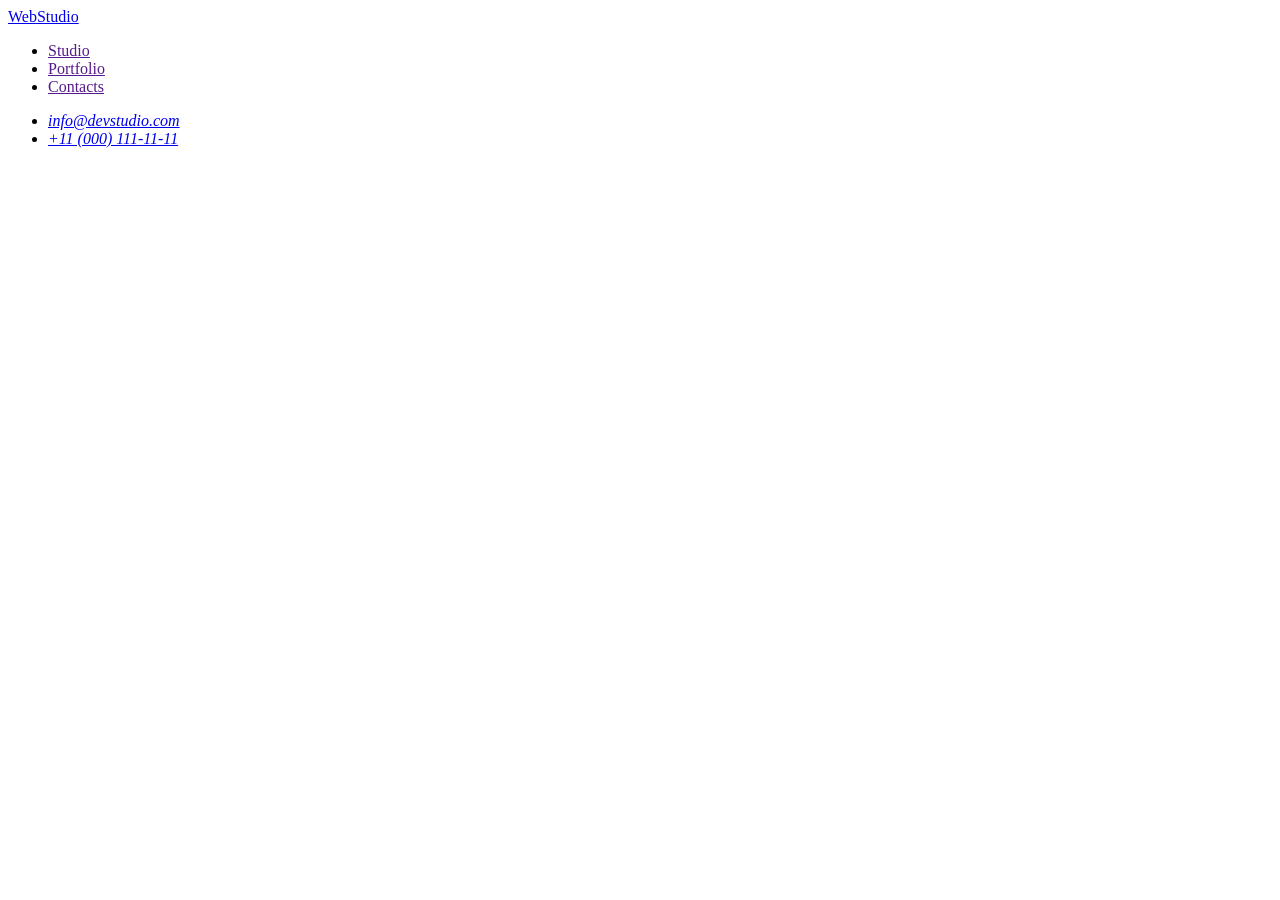
==== commit 2993c706: "start html" ====
--- a/index.html
+++ b/index.html
@@ -1,183 +1,42 @@
 <!DOCTYPE html>
-<html lang="ru">
+<html lang="en">
   <head>
     <meta charset="UTF-8" />
-    <meta http-equiv="X-UA-Compatible" content="IE=edge" />
     <meta name="viewport" content="width=device-width, initial-scale=1.0" />
-    <link rel="stylesheet" href="./css/styles.css" />
-    <link rel="preconnect" href="https://fonts.googleapis.com" />
-    <link rel="preconnect" href="https://fonts.gstatic.com" crossorigin />
-    <link
-      href="https://fonts.googleapis.com/css2?family=Raleway:wght@700&family=Roboto:wght@400;500;700;900&display=swap"
-      rel="stylesheet"
-    />
     <title>Web Studio</title>
   </head>
-
   <body>
-    <header class="header">
-      <nav class="header-navigation">
-        <a href="./index.html" class="logo link"
-          >Web<span class="studio">Studio </span></a
-        >
-        <ul class="header-list list">
-          <li class="header-item">
-            <a class="header-link link current" href="./index.html">Студия</a>
+    <header>
+      <nav>
+        <a href="./index.html">WebStudio</a>
+        <ul>
+          <li>
+            <a href="">Studio</a>
           </li>
-          <li class="header-item">
-            <a href="./portfolio.html" class="header-link link">Портфолио</a>
+          <li>
+            <a href="">Portfolio</a>
           </li>
-          <li class="header-item">
-            <a href="" class="header-link link">Контакты</a>
+          <li>
+            <a href="">Contacts</a>
           </li>
         </ul>
       </nav>
-      <ul class="header-contact list">
-        <li class="header-contact item">
-          <a href="mailto:info@devstudio.com" class="hrader-contact link"
-            >info@devstudio.com</a
-          >
-        </li>
-        <li class="header-contact item">
-          <a href="tel:+380961111111" class="hrader-contact link"
-            >+38 096 111 11 11</a
-          >
-        </li>
-      </ul>
-    </header>
-    <main>
-      <!-- Герой -->
-      <section class="hero">
-        <h1 class="hero-title">Эффективные решения для вашего бизнеса</h1>
-        <button class="hero-btn" type="button">Заказать услугу</button>
-      </section>
-      <!-- Наші преваги -->
-      <section class="feature">
-        <h2 class="visually-hidden">Наши преимущества</h2>
-        <ul class="feature list">
-          <li class="feature-item link">
-            <h3 class="feature-top-title">Внимание к деталям</h3>
-            <p class="feature-text">
-              Идейные соображения, а также начало повседневной работы по
-              формированию позиции.
-            </p>
+      <address>
+        <ul>
+          <li>
+            <a href="meilto:info@devstudio.com">info@devstudio.com</a>
           </li>
-          <li class="feature-item link">
-            <h3 class="feature-top-title">Пунктуальность</h3>
-            <p class="feature-text">
-              Задача организации, в особенности же рамки и место обучения кадров
-              влечет за собой.
-            </p>
-          </li>
-          <li class="feature-item link">
-            <h3 class="feature-top-title">Планирование</h3>
-            <p class="feature-text">
-              Равным образом консультация с широким активом в значительной
-              степени обуславливает.
-            </p>
-          </li>
-          <li class="feature-item link">
-            <h3 class="feature-top-title">Современные технологии</h3>
-            <p class="feature-text">
-              Значимость этих проблем настолько очевидна, что реализация
-              плановых заданий.
-            </p>
-          </li>
-        </ul>
-      </section>
-      <!-- Про нас -->
-      <section class="about">
-        <h2 class="about-title">Чем мы занимаемся</h2>
-        <ul class="about-list list">
-          <li class="about-item link">
-            <img src="./img/img1.jpg" alt="photo1" width="370" height="294" />
-          </li>
-          <li class="about-item link">
-            <img src="./img/img2.jpg" alt="photo2" width="370" height="294" />
-          </li>
-          <li class="about-item link">
-            <img src="./img/img3.jpg" alt="photo3" width="370" height="294" />
-          </li>
-        </ul>
-      </section>
-      <!-- Наша команда -->
-      <section class="team">
-        <h2 class="team-title">Наша команда</h2>
-        <ul class="team-list list">
-          <li class="team-item link">
-            <img
-              class="team img"
-              src="./img/Igor.jpg"
-              alt="Игорь"
-              width="270"
-              height="260"
-            />
-            <h3 class="team-top-title">Игорь Демьяненко</h3>
-            <p class="team-text" lang="en">Product Designer</p>
-          </li>
-          <li class="team-item link">
-            <img
-              class="team img"
-              src="./img/olga.jpg"
-              alt="Ольга"
-              width="270"
-              height="260"
-            />
-            <h3 class="team-top-title">Ольга Репина</h3>
-            <p class="team-text" lang="en">Frontend Developer</p>
-          </li>
-          <li class="team-item link">
-            <img
-              class="team img"
-              src="./img/nick.jpg"
-              alt="Николай "
-              width="270"
-              height="260"
-            />
-            <h3 class="team-top-title">Николай Тарасов</h3>
-            <p class="team-text" lang="en">Marketing</p>
-          </li>
-          <li class="team-item link">
-            <img
-              class="team img"
-              src="./img/michal.jpg"
-              alt="Михаил"
-              width="270"
-              height="260"
-            />
-            <h3 class="team-top-title">Михаил Ермаков</h3>
-            <p class="team-text" lang="en">UI Designer</p>
-          </li>
-        </ul>
-      </section>
-    </main>
-    <footer class="footer">
-      <a href="" class="logo link"
-        >Web<span class="studio-footer">Studio </span>
-      </a>
-      <address class="footer-address">
-        <ul class="footer-address list">
-          <li class="footer-address-item link">
-            <a
-              class="footer-link link"
-              href="https://goo.gl/maps/RfcwsnExLFUihrQw7"
-              target="_blank"
-              rel=" noopener noindex nofollow"
-              >г. Киев, пр-т Леси Украинки, 26</a
-            >
-          </li>
-          <li class="footer-address-item">
-            <a class="footer-link link" href="mailto:info@example.com"
-              >info@example.com</a
-            >
-          </li>
-          <li class="footer-address-item">
-            <a class="footer-link link" href="tel:+380991111111"
-              >+38 099 111 11 11</a
-            >
+          <li>
+            <a href="tel:+110001111111">+11 (000) 111-11-11</a>
           </li>
         </ul>
       </address>
-    </footer>
+    </header>
+    <main>
+      <section></section>
+      <section></section>
+      <section></section>
+    </main>
+    <footer></footer>
   </body>
 </html>
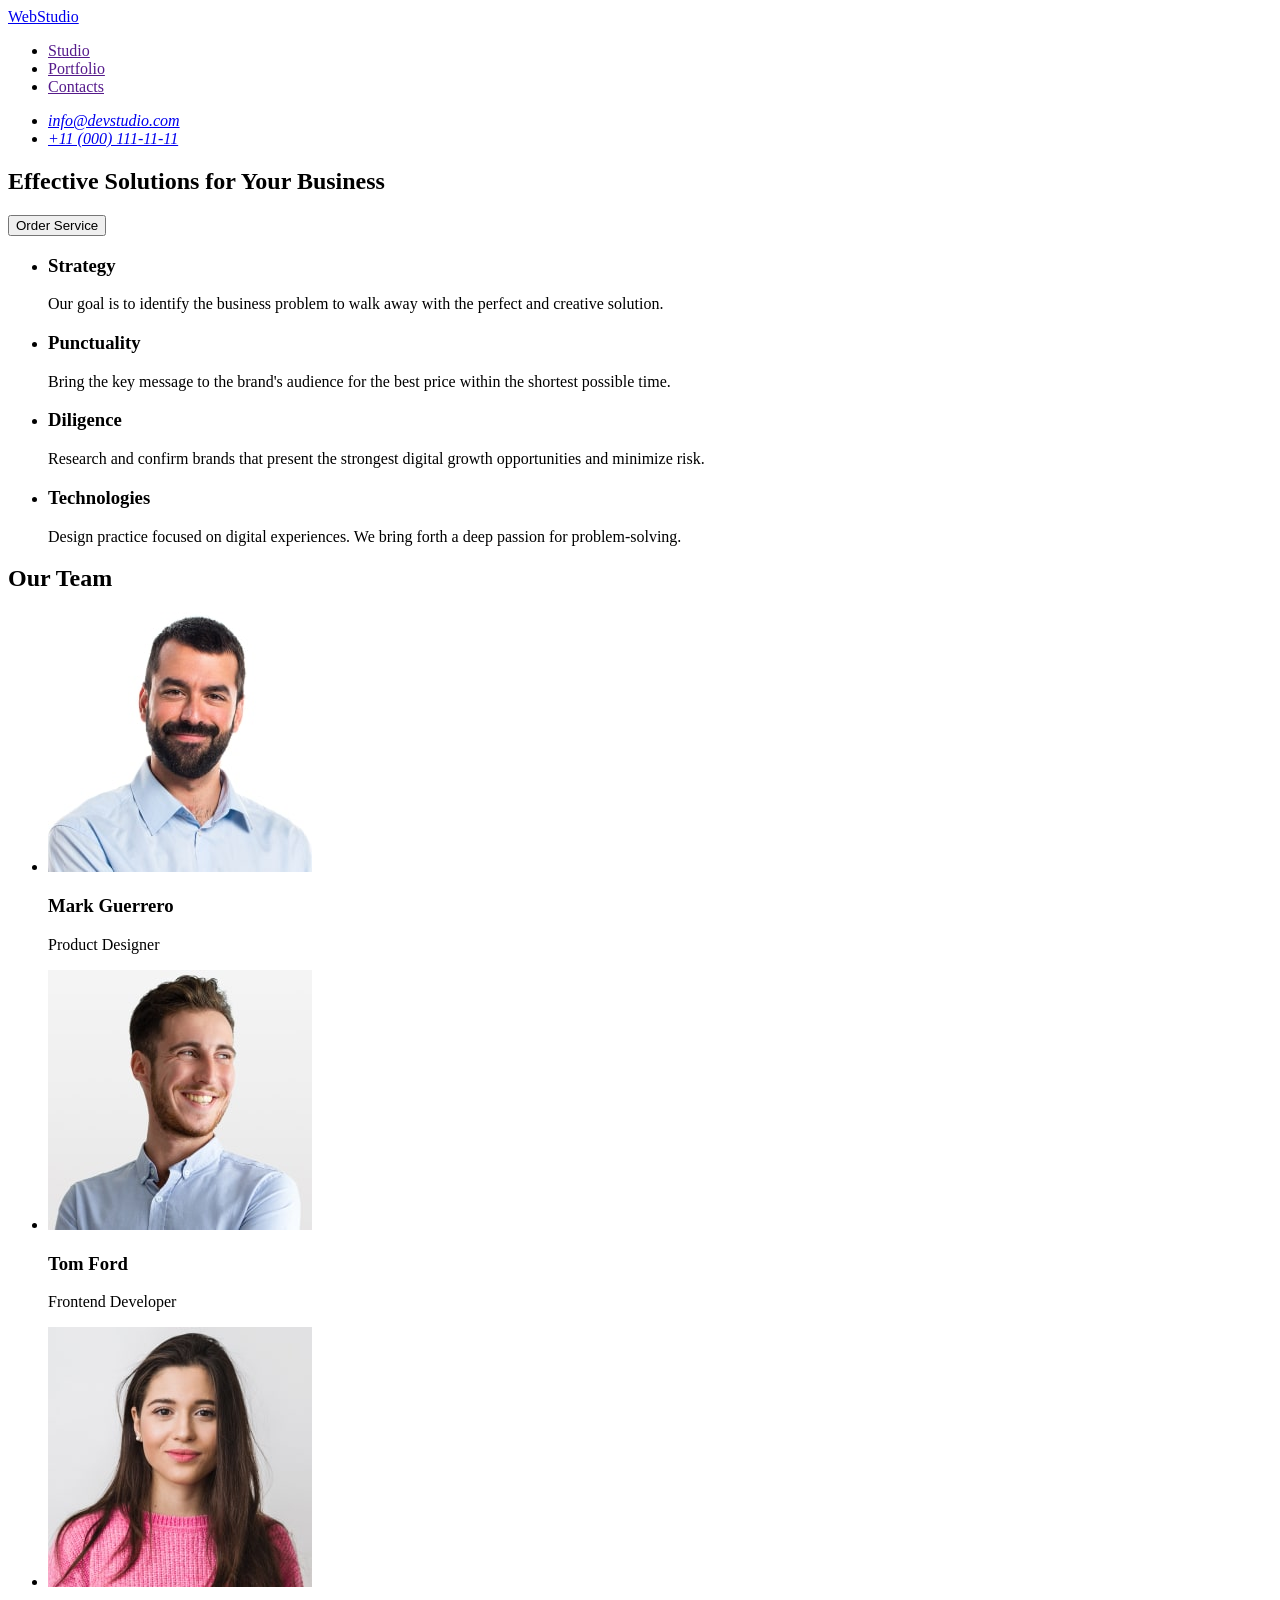
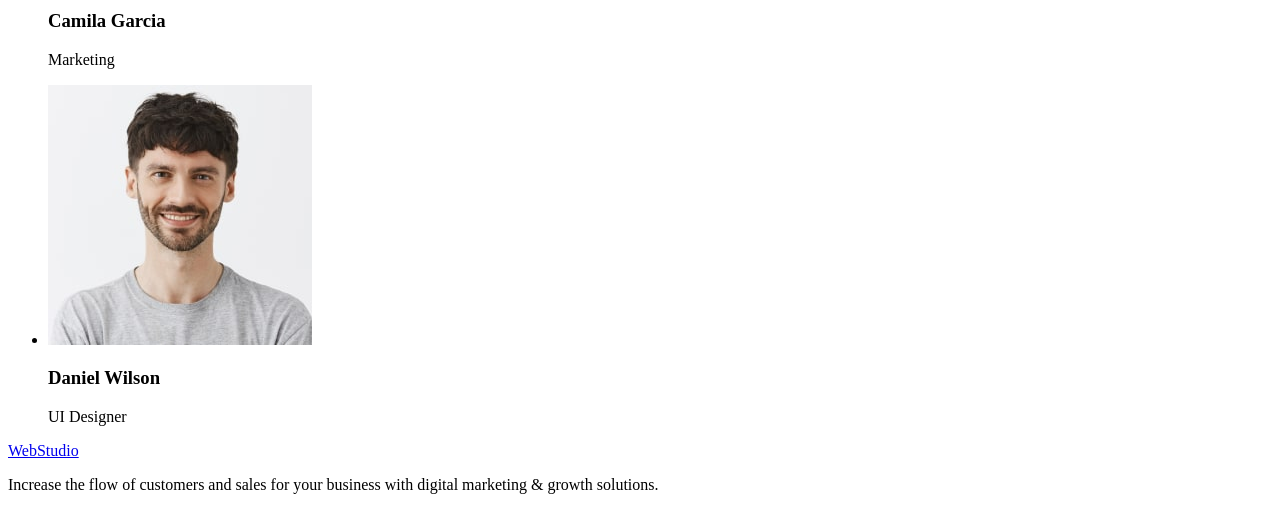
==== commit 3ed7abbf: "finishing the layout" ====
--- a/index.html
+++ b/index.html
@@ -33,10 +33,96 @@
       </address>
     </header>
     <main>
-      <section></section>
-      <section></section>
-      <section></section>
+      <section>
+        <h1>Effective Solutions for Your Business</h1>
+        <button type="button">Order Service</button>
+      </section>
+
+      <section>
+        <h2 hidden>Features</h2>
+        <ul>
+          <li>
+            <h3>Strategy</h3>
+            <p>
+              Our goal is to identify the business problem to walk away with the
+              perfect and creative solution.
+            </p>
+          </li>
+          <li>
+            <h3>Punctuality</h3>
+            <p>
+              Bring the key message to the brand's audience for the best price
+              within the shortest possible time.
+            </p>
+          </li>
+          <li>
+            <h3>Diligence</h3>
+            <p>
+              Research and confirm brands that present the strongest digital
+              growth opportunities and minimize risk.
+            </p>
+          </li>
+          <li>
+            <h3>Technologies</h3>
+            <p>
+              Design practice focused on digital experiences. We bring forth a
+              deep passion for problem-solving.
+            </p>
+          </li>
+        </ul>
+      </section>
+      <section>
+        <h2>Our Team</h2>
+        <ul>
+          <li>
+            <img
+              src="./images/team/img-1.jpg"
+              alt="mark guerrero"
+              width="264"
+              height="260"
+            />
+            <h3>Mark Guerrero</h3>
+            <p>Product Designer</p>
+          </li>
+          <li>
+            <img
+              src="./images/team/img-2.jpg"
+              alt="tom ford"
+              width="264"
+              height="260"
+            />
+            <h3>Tom Ford</h3>
+            <p>Frontend Developer</p>
+          </li>
+          <li>
+            <img
+              src="./images/team/img-3.jpg"
+              alt="camila garcia"
+              width="264"
+              height="260"
+            />
+            <h3>Camila Garcia</h3>
+            <p>Marketing</p>
+          </li>
+          <li>
+            <img
+              src="./images/team/img-4.jpg"
+              alt="daniel wilson"
+              width="264"
+              height="260"
+            />
+            <h3>Daniel Wilson</h3>
+            <p>UI Designer</p>
+          </li>
+        </ul>
+      </section>
     </main>
-    <footer></footer>
+    <footer>
+      <a href="./index.html">WebStudio</a>
+      <p>
+        Increase the flow of customers and sales for your business with digital
+        marketing & growth solutions.
+      </p>
+    </footer>
   </body>
 </html>
